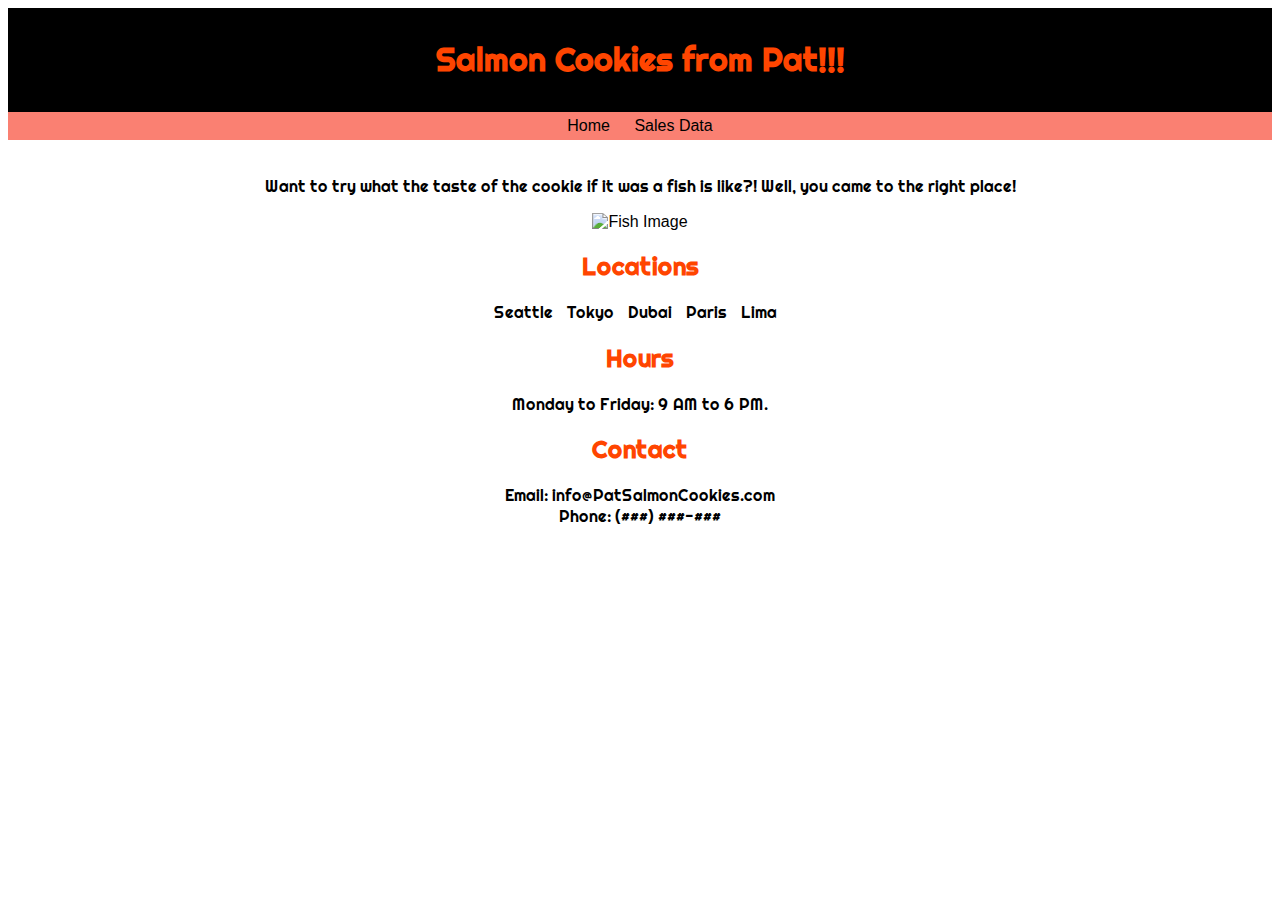
==== index.html @ 742eb2e4 "move to github" ====
<!DOCTYPE html>
<html lang="en">

<head>
    <meta charset="UTF-8">
    <meta name="viewport" content="width=device-width, initial-scale=1.0">
    <title>Salmon Cookie's from Pat!!!!</title>

    <!-- Google Font for heading tags -->
    <link rel="preconnect" href="https://fonts.gstatic.com">
    <link href="https://fonts.googleapis.com/css2?family=Righteous&display=swap" rel="stylesheet">

    <style>
        body {
            font-family: 'Arial', 'Verdana', 'Helvetica', sans-serif; /* Standard sans-serif web font for sales data */
            background-color: white; /* Page Background */
            color: #000000; /* Specified font color for text */
        }

        h1, h2, h3, h4, h5, h6 {
            font-family: 'Righteous', cursive; /* Custom sans-serif Google Font for heading tags */
            color: #ff4500; /* Specified font color for heading tags */
        }

        p {
            font-family: 'Righteous', cursive; /* Custom sans-serif Google Font for heading tags */
            color: #000000; /* Specified font color for heading tags */
        }

        ul {
            font-family: 'Righteous', cursive; /* Custom sans-serif Google Font for heading tags */
            color: #000000; /* Specified font color for heading tags */
        }

        header {
            background-color: black; /* Header background */
            color: white; /* Font color for header text */
            padding: 10px;
            text-align: center;
        }

        nav {
            background-color: #fa8072; /* Salmon background for navigation */
            padding: 5px;
            text-align: center;
        }

        nav a {
            color: black; /* Font color for navigation link text */
            text-decoration: none;
            margin: 0 10px;
        }

        .main-content {
            padding: 20px;
            text-align: center;
        }

        /* New style for bulleted list */
        .locations-list {
            list-style-type: none; /* Remove default bullet points */
            padding: 0; /* Remove default padding */
            text-align: center;
        }

        .locations-list li {
            display: inline-block; /* Display list items horizontally */
            margin-right: 10px; /* Adjust the space between list items */
        }
    </style>
</head>

<body>

    <header>
        <h1>Salmon Cookies from Pat!!!</h1>
    </header>

    <nav>
        <a href="index.html">Home</a>
        <a href="sales.html">Sales Data</a>
    </nav>

    <div class="main-content">
        
        <p>Want to try what the taste of the cookie if it was a fish is like?! Well, you came to the right place!</p>
        <img src="https://wiki.fishingplanet.com/images/c/c7/Atlantic_Salmon.png" alt="Fish Image">
        
        <h2>Locations</h2>
        <!-- Use an unordered list for the locations -->
        <ul class="locations-list">
            <li>Seattle</li>
            <li>Tokyo</li>
            <li>Dubai</li>
            <li>Paris</li>
            <li>Lima</li>
        </ul>

        <h2>Hours</h2>
        <p>Monday to Friday: 9 AM to 6 PM.</p>

        <h2>Contact</h2>
        <p>Email: info@PatSalmonCookies.com<br>
            Phone: (###) ###-###</p>
    </div>
</body>

</html>
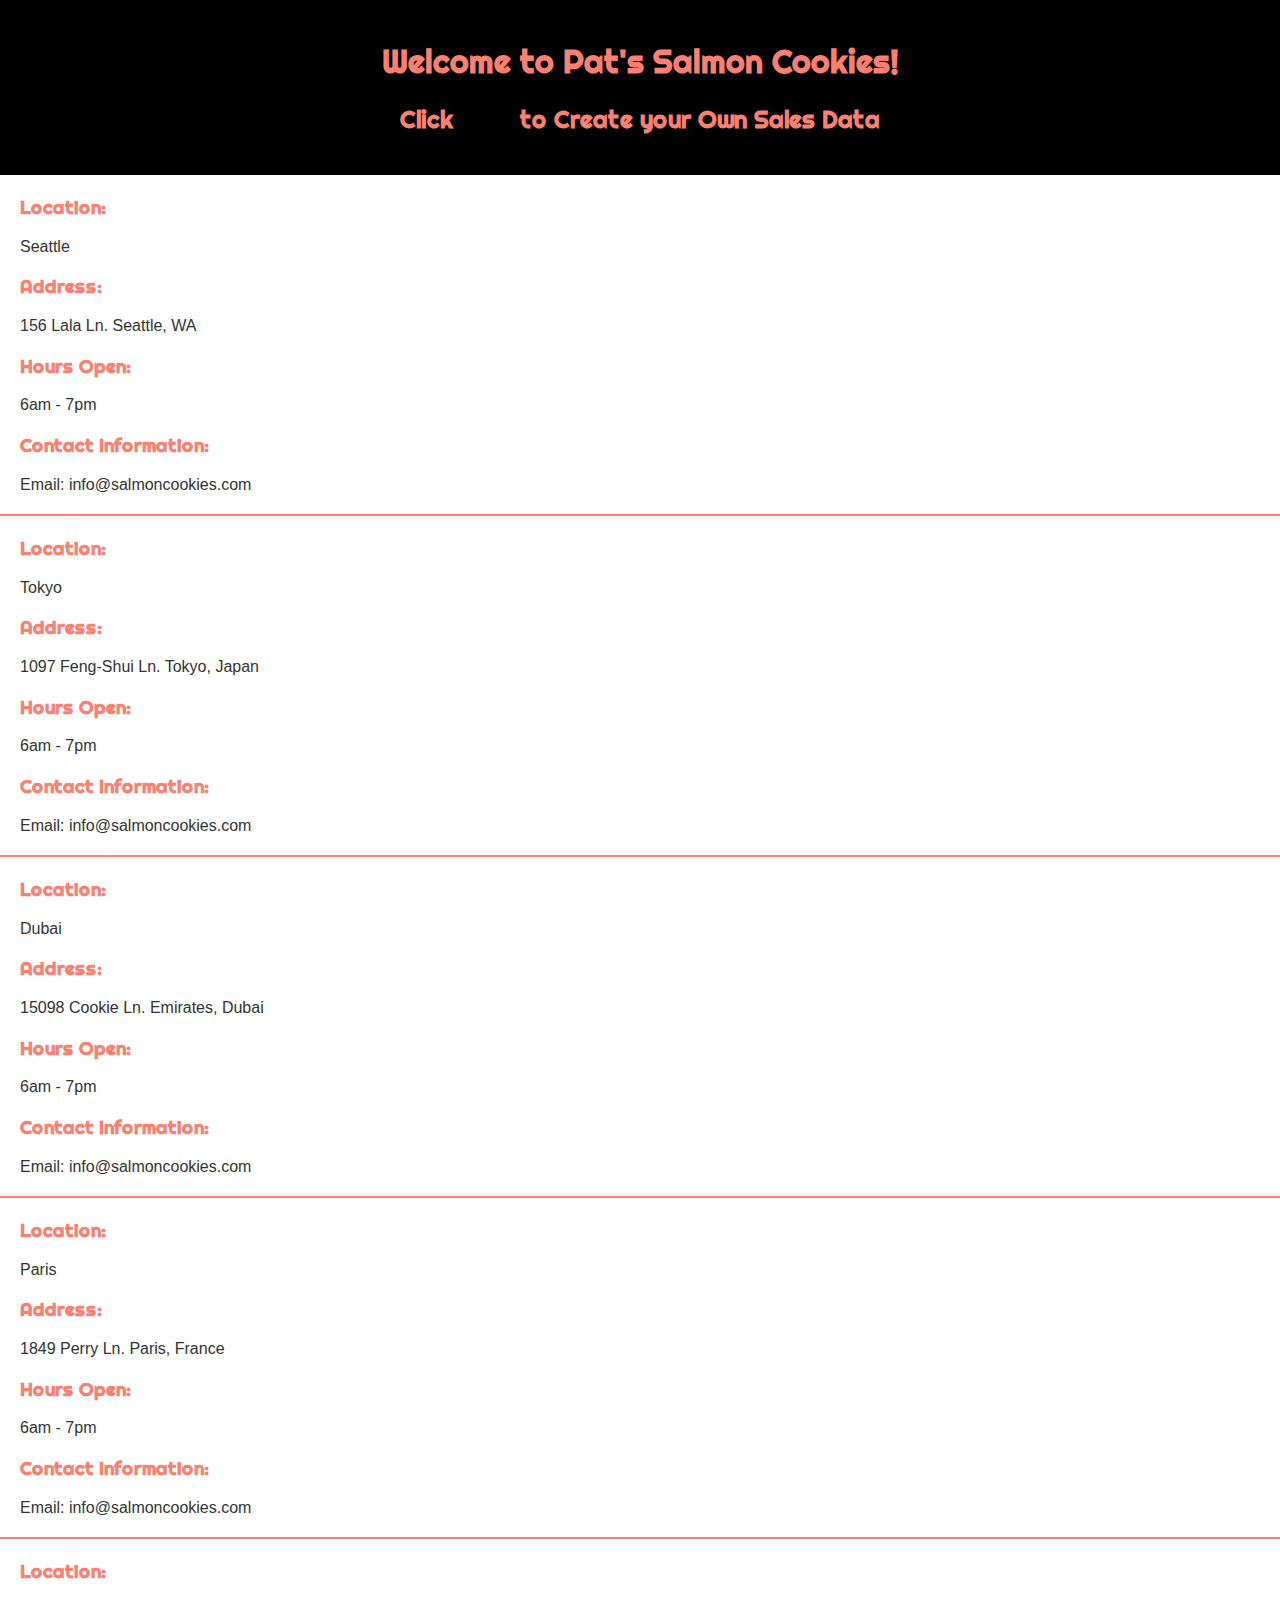
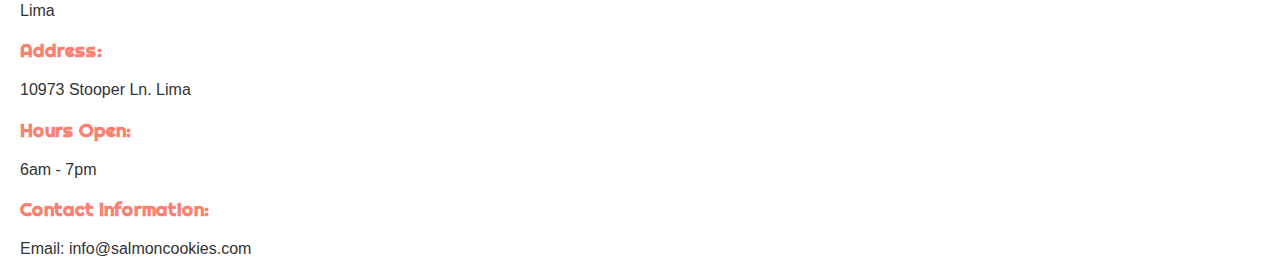
==== commit fff0cb1f: "Make Changes" ====
--- a/index.html
+++ b/index.html
@@ -1,108 +1,187 @@
 <!DOCTYPE html>
 <html lang="en">
-
 <head>
-    <meta charset="UTF-8">
-    <meta name="viewport" content="width=device-width, initial-scale=1.0">
-    <title>Salmon Cookie's from Pat!!!!</title>
-
-    <!-- Google Font for heading tags -->
-    <link rel="preconnect" href="https://fonts.gstatic.com">
+    <title>Cookie Stand</title>
     <link href="https://fonts.googleapis.com/css2?family=Righteous&display=swap" rel="stylesheet">
-
     <style>
         body {
-            font-family: 'Arial', 'Verdana', 'Helvetica', sans-serif; /* Standard sans-serif web font for sales data */
-            background-color: white; /* Page Background */
-            color: #000000; /* Specified font color for text */
-        }
-
-        h1, h2, h3, h4, h5, h6 {
-            font-family: 'Righteous', cursive; /* Custom sans-serif Google Font for heading tags */
-            color: #ff4500; /* Specified font color for heading tags */
-        }
-
-        p {
-            font-family: 'Righteous', cursive; /* Custom sans-serif Google Font for heading tags */
-            color: #000000; /* Specified font color for heading tags */
-        }
-
-        ul {
-            font-family: 'Righteous', cursive; /* Custom sans-serif Google Font for heading tags */
-            color: #000000; /* Specified font color for heading tags */
+            font-family: 'Arial', 'Verdana', sans-serif;
+            background-color: white;
+            color: #333; /* Default text color */
+            margin: 0;
         }
 
         header {
-            background-color: black; /* Header background */
-            color: white; /* Font color for header text */
-            padding: 10px;
-            text-align: center;
-        }
-
-        nav {
-            background-color: #fa8072; /* Salmon background for navigation */
-            padding: 5px;
-            text-align: center;
-        }
-
-        nav a {
-            color: black; /* Font color for navigation link text */
-            text-decoration: none;
-            margin: 0 10px;
-        }
-
-        .main-content {
+            background-color: black;
+            color: salmon; /* Header text color */
             padding: 20px;
             text-align: center;
         }
 
-        /* New style for bulleted list */
-        .locations-list {
-            list-style-type: none; /* Remove default bullet points */
-            padding: 0; /* Remove default padding */
-            text-align: center;
+        h1, h2, h3 {
+            font-family: 'Righteous', sans-serif;
+            color: salmon;
         }
 
-        .locations-list li {
-            display: inline-block; /* Display list items horizontally */
-            margin-right: 10px; /* Adjust the space between list items */
+        a {
+            color: black;
+        }
+
+        div {
+            margin: 20px;
+        }
+
+        ul {
+            list-style-type: none;
+            padding: 0;
+        }
+
+        hr {
+            border: 1px solid salmon;
+            margin: 20px 0;
         }
     </style>
 </head>
-
 <body>
-
     <header>
-        <h1>Salmon Cookies from Pat!!!</h1>
+        <h1>
+            Welcome to Pat's Salmon Cookies!
+        </h1>
+        <h2>Click <a href="https://preveira.github.io/cookie-stand/sales.html">Here</a> to Create your Own Sales Data</h2>
     </header>
-
-    <nav>
-        <a href="index.html">Home</a>
-        <a href="sales.html">Sales Data</a>
-    </nav>
-
-    <div class="main-content">
-        
-        <p>Want to try what the taste of the cookie if it was a fish is like?! Well, you came to the right place!</p>
-        <img src="https://wiki.fishingplanet.com/images/c/c7/Atlantic_Salmon.png" alt="Fish Image">
-        
-        <h2>Locations</h2>
-        <!-- Use an unordered list for the locations -->
-        <ul class="locations-list">
-            <li>Seattle</li>
-            <li>Tokyo</li>
-            <li>Dubai</li>
-            <li>Paris</li>
-            <li>Lima</li>
+    <div>
+        <h3>
+            Location:
+        </h3>
+            <ul>
+                <li>Seattle</li>
+            </ul>
+        <h3>
+            Address:
+        </h3>
+        <ul>
+            <li>156 Lala Ln. Seattle, WA</li>
         </ul>
-
-        <h2>Hours</h2>
-        <p>Monday to Friday: 9 AM to 6 PM.</p>
-
-        <h2>Contact</h2>
-        <p>Email: info@PatSalmonCookies.com<br>
-            Phone: (###) ###-###</p>
+        <h3>
+            Hours Open:
+        </h3>
+        <ul>
+            <li>6am - 7pm</li>
+        </ul>
+        <h3>
+            Contact Information:
+        </h3>
+        <ul>
+            <li>Email: info@salmoncookies.com</li>
+        </ul> 
     </div>
+    <hr>
+    <div>
+        <h3>
+            Location:
+        </h3>
+            <ul>
+                <li>Tokyo</li>
+            </ul>
+        <h3>
+            Address:
+        </h3>
+        <ul>
+            <li>1097 Feng-Shui Ln. Tokyo, Japan</li>
+        </ul>
+        <h3>
+            Hours Open:
+        </h3>
+        <ul>
+            <li>6am - 7pm</li>
+        </ul>
+        <h3>
+            Contact Information:
+        </h3>
+        <ul>
+            <li>Email: info@salmoncookies.com</li>
+        </ul> 
+    </div> 
+    <hr>
+    <div>
+        <h3>
+            Location:
+        </h3>
+            <ul>
+                <li>Dubai</li>
+            </ul>
+        <h3>
+            Address:
+        </h3>
+        <ul>
+            <li>15098 Cookie Ln. Emirates, Dubai</li>
+        </ul>
+        <h3>
+            Hours Open:
+        </h3>
+        <ul>
+            <li>6am - 7pm</li>
+        </ul>
+        <h3>
+            Contact Information:
+        </h3>
+        <ul>
+            <li>Email: info@salmoncookies.com</li>
+        </ul> 
+    </div>
+    <hr>
+    <div>
+        <h3>
+            Location:
+        </h3>
+            <ul>
+                <li>Paris</li>
+            </ul>
+        <h3>
+            Address:
+        </h3>
+        <ul>
+            <li>1849 Perry Ln. Paris, France</li>
+        </ul>
+        <h3>
+            Hours Open:
+        </h3>
+        <ul>
+            <li>6am - 7pm</li>
+        </ul>
+        <h3>
+            Contact Information:
+        </h3>
+        <ul>
+            <li>Email: info@salmoncookies.com</li>
+        </ul> 
+    </div> 
+    <hr>
+    <div>
+        <h3>
+            Location:
+        </h3>
+            <ul>
+                <li>Lima</li>
+            </ul>
+        <h3>
+            Address:
+        </h3>
+        <ul>
+            <li>10973 Stooper Ln. Lima</li>
+        </ul>
+        <h3>
+            Hours Open:
+        </h3>
+        <ul>
+            <li>6am - 7pm</li>
+        </ul>
+        <h3>
+            Contact Information:
+        </h3>
+        <ul>
+            <li>Email: info@salmoncookies.com</li>
+        </ul> 
+    </div> 
 </body>
-
 </html>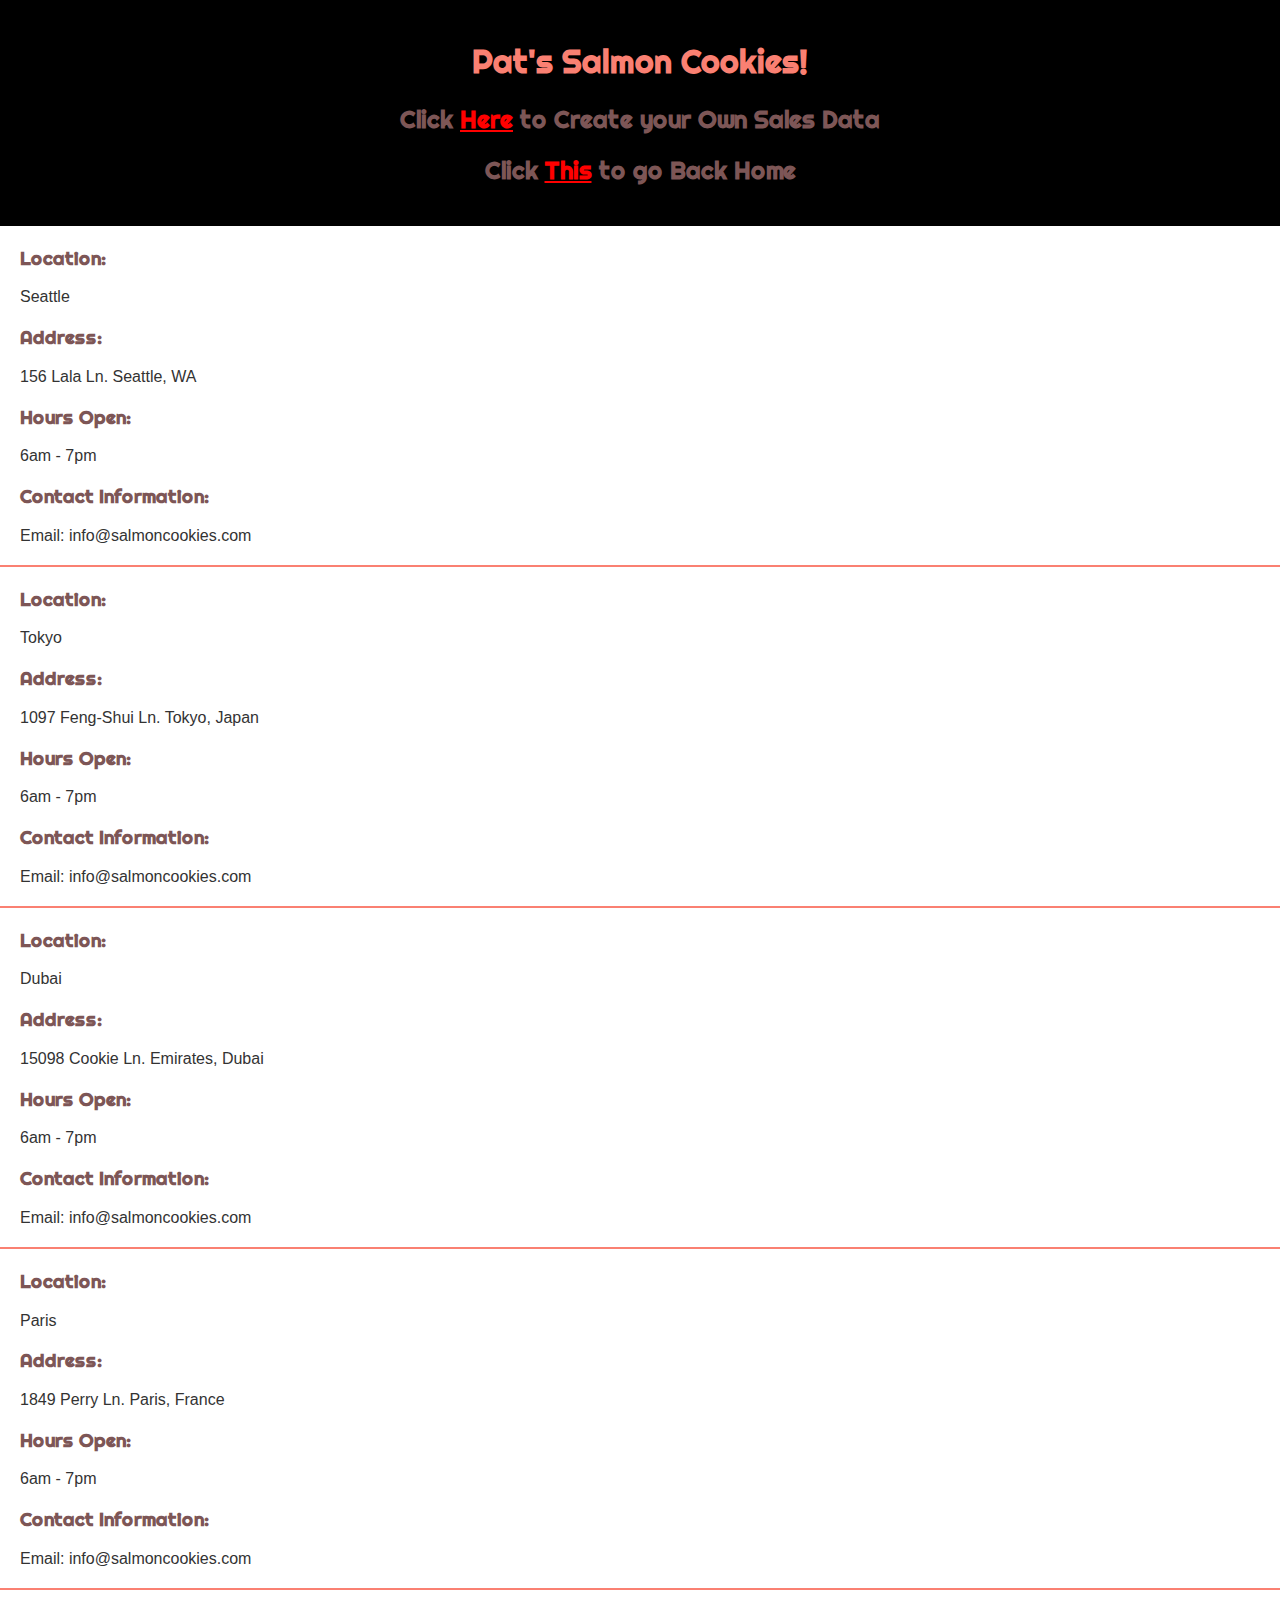
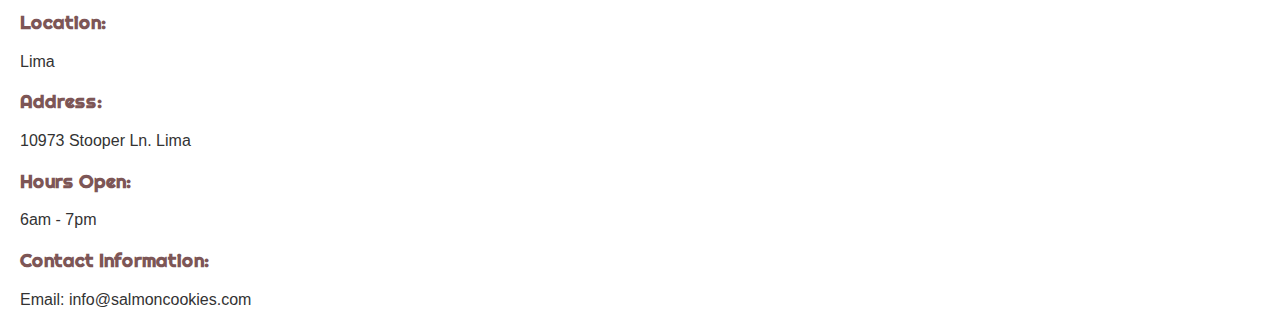
==== commit caa91d73: "Changes" ====
--- a/index.html
+++ b/index.html
@@ -18,13 +18,18 @@
             text-align: center;
         }
 
-        h1, h2, h3 {
+        h1 {
             font-family: 'Righteous', sans-serif;
             color: salmon;
         }
 
+       h2, h3 {
+            font-family: 'Righteous', sans-serif;
+            color: rgb(125, 86, 86);
+        }
+
         a {
-            color: black;
+            color: rgb(255, 0, 0);
         }
 
         div {
@@ -45,9 +50,10 @@
 <body>
     <header>
         <h1>
-            Welcome to Pat's Salmon Cookies!
+            Pat's Salmon Cookies!
         </h1>
-        <h2>Click <a href="https://preveira.github.io/cookie-stand/sales.html">Here</a> to Create your Own Sales Data</h2>
+        <h2>Click <a href="https://Makster04.github.io/cookie-stand/sales.html">Here</a> to Create your Own Sales Data</h2>
+        <h2>Click <a href="https://Makster04.github.io/cookie-stand/index.html">This</a> to go Back Home </h2>
     </header>
     <div>
         <h3>
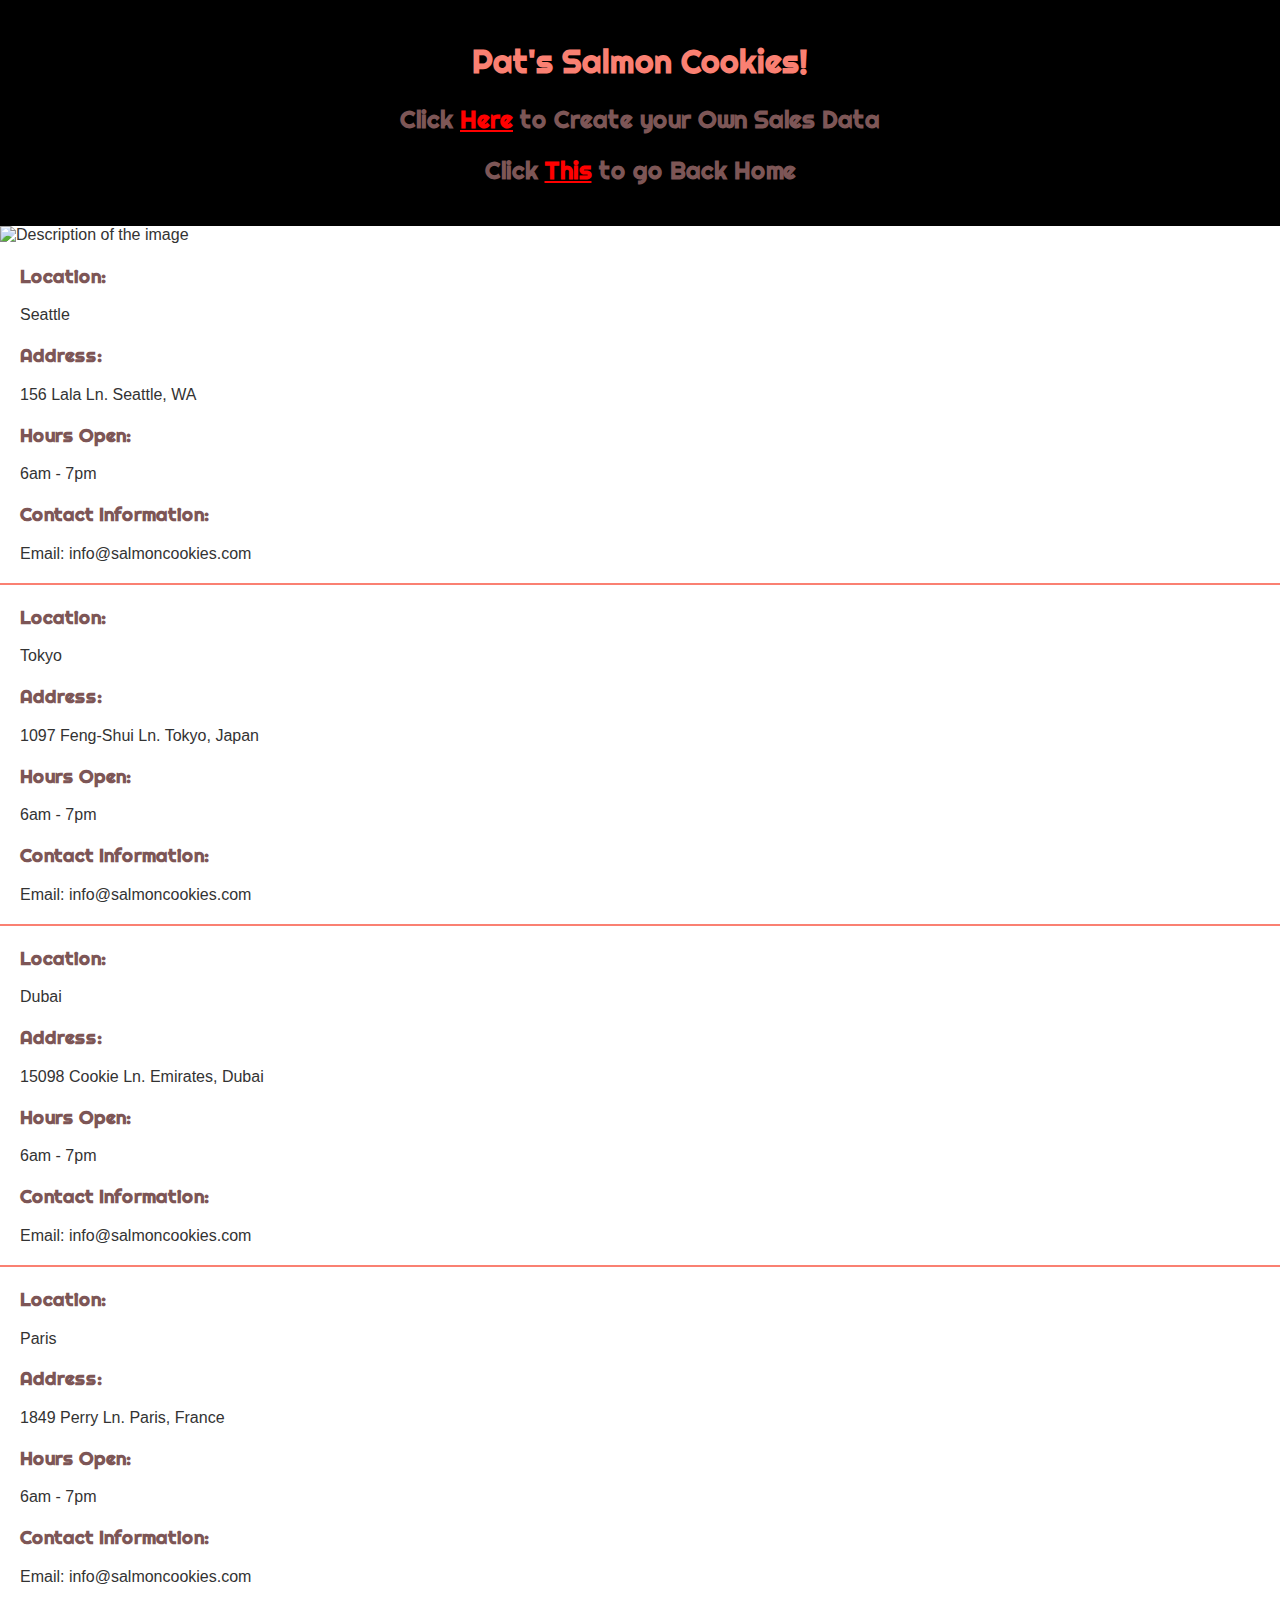
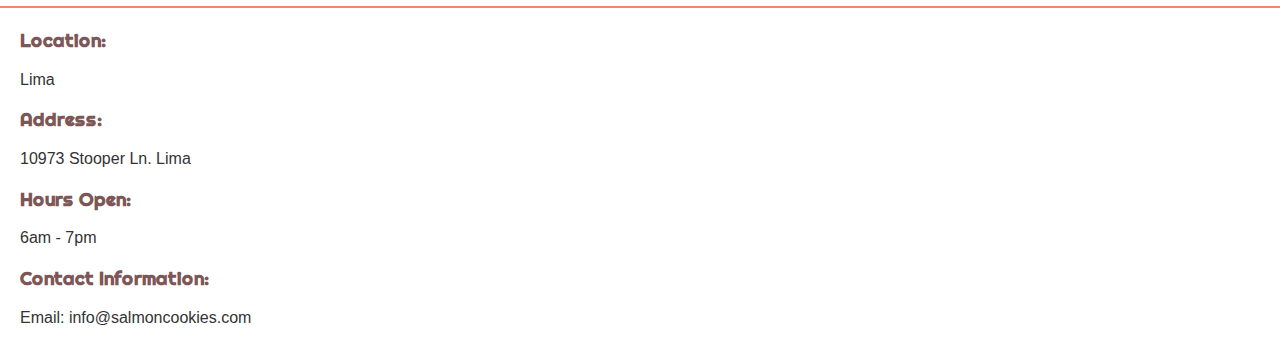
==== commit 111b9f84: "New" ====
--- a/index.html
+++ b/index.html
@@ -1,5 +1,6 @@
 <!DOCTYPE html>
 <html lang="en">
+
 <head>
     <title>Cookie Stand</title>
     <link href="https://fonts.googleapis.com/css2?family=Righteous&display=swap" rel="stylesheet">
@@ -23,7 +24,8 @@
             color: salmon;
         }
 
-       h2, h3 {
+        h2,
+        h3 {
             font-family: 'Righteous', sans-serif;
             color: rgb(125, 86, 86);
         }
@@ -47,6 +49,7 @@
         }
     </style>
 </head>
+
 <body>
     <header>
         <h1>
@@ -55,13 +58,16 @@
         <h2>Click <a href="https://Makster04.github.io/cookie-stand/sales.html">Here</a> to Create your Own Sales Data</h2>
         <h2>Click <a href="https://Makster04.github.io/cookie-stand/index.html">This</a> to go Back Home </h2>
     </header>
+    <img src="https://broxsonl.github.io/salmoncookies/img/salmon.png" alt="Description of the image">
+
+    <!-- Store Locations -->
     <div>
         <h3>
             Location:
         </h3>
-            <ul>
-                <li>Seattle</li>
-            </ul>
+        <ul>
+            <li>Seattle</li>
+        </ul>
         <h3>
             Address:
         </h3>
@@ -79,7 +85,7 @@
         </h3>
         <ul>
             <li>Email: info@salmoncookies.com</li>
-        </ul> 
+        </ul>
     </div>
     <hr>
     <div>
